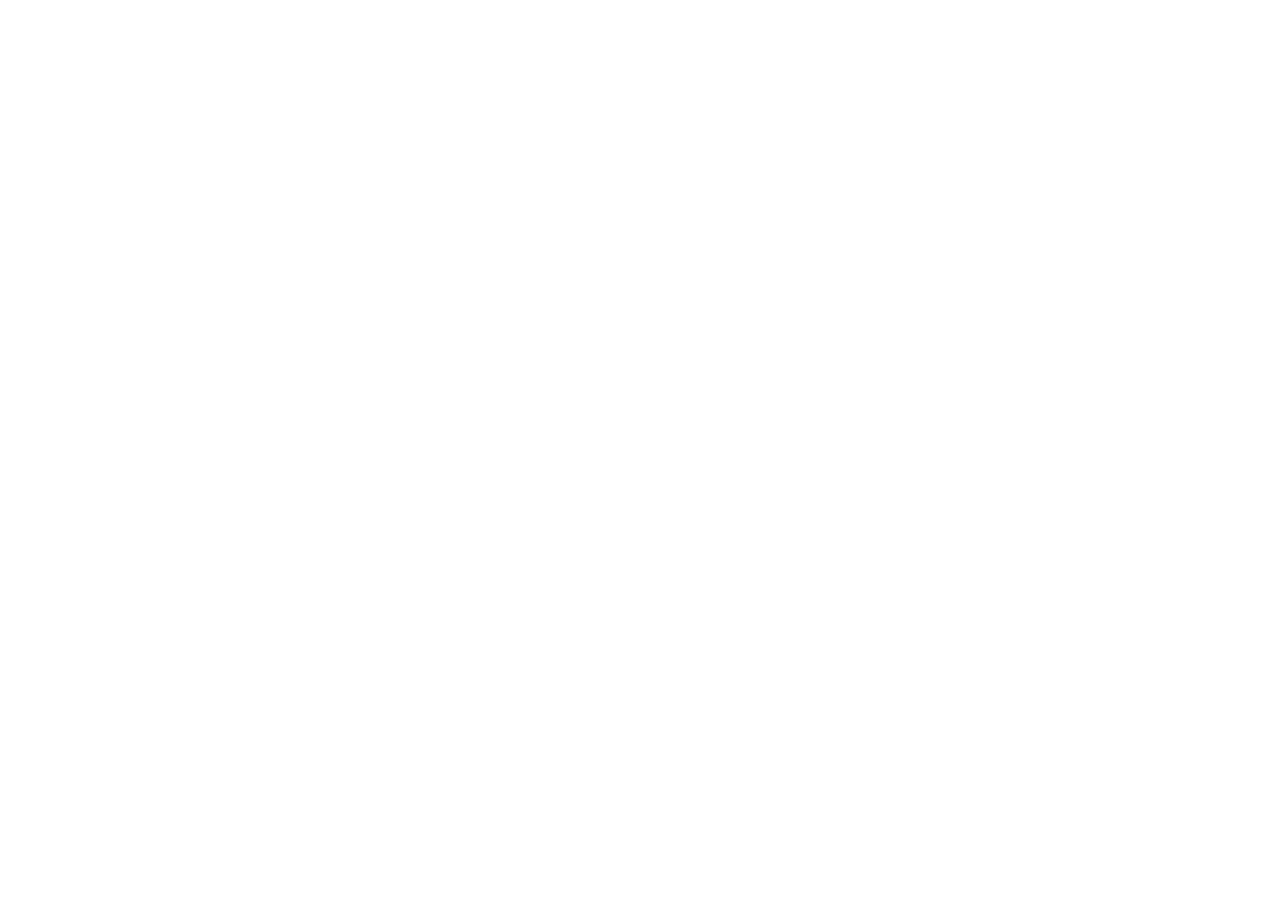
==== ProvaFront-End/form.html @ f28e066c "Add files via upload" ====
<!DOCTYPE html>
<html lang="en">
<head>
    <meta charset="UTF-8">
    <meta name="viewport" content="width=
    , initial-scale=1.0">
    <title>Document</title>
</head>
<body>
    



</body>
</html>
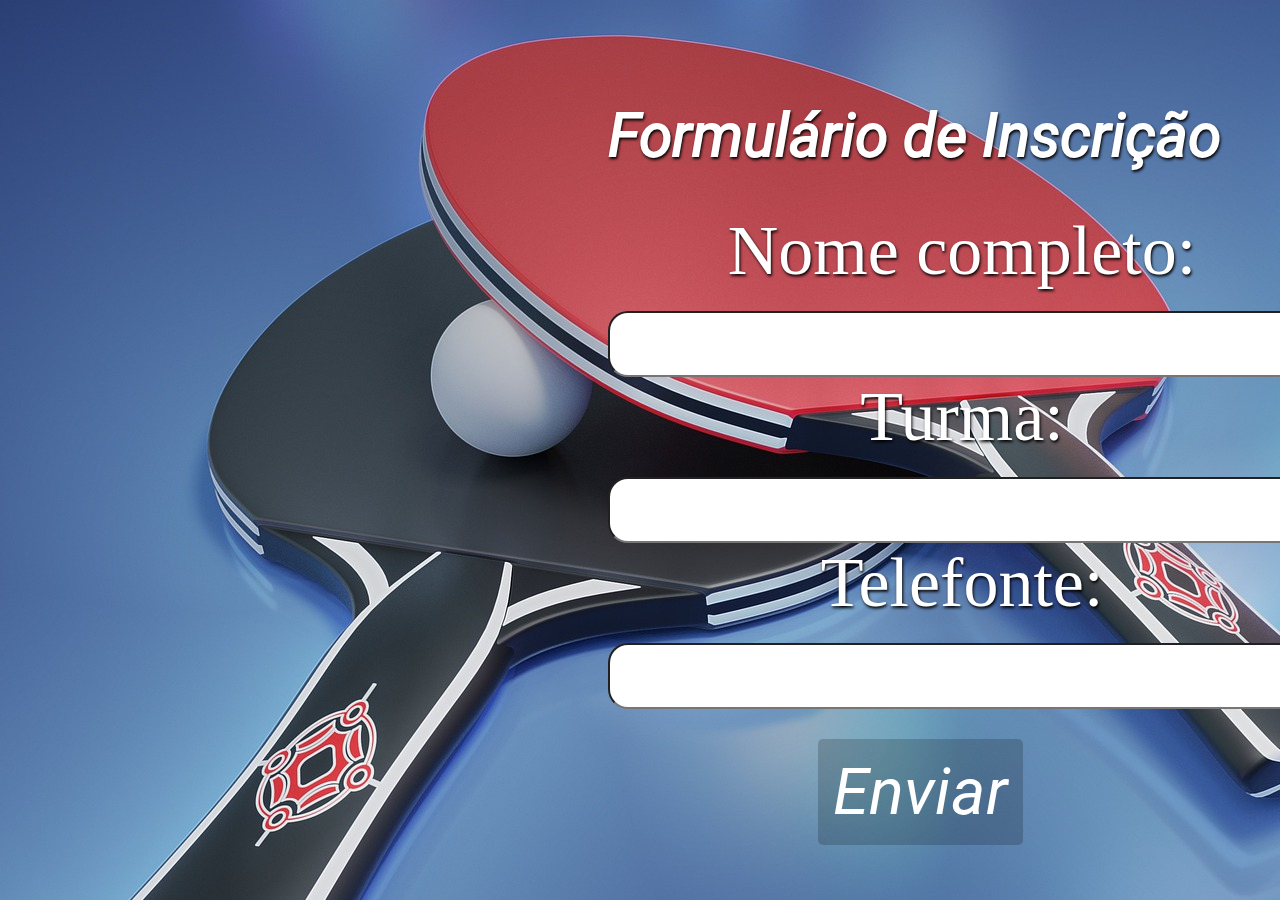
==== commit ed788fca: "Add files via upload" ====
--- a/ProvaFront-End/form.html
+++ b/ProvaFront-End/form.html
@@ -5,11 +5,29 @@
     <meta name="viewport" content="width=
     , initial-scale=1.0">
     <title>Document</title>
+    <link rel="stylesheet" href="style.css">
 </head>
 <body>
-    
+  <div class="titulo">
+    <h1>Formulário de Inscrição</h1>
+  </div>
+<div class="form">
+    <form>
+        <label for="name">Nome completo:</label><br>
+        <input type="text" id="name" name="name"><br>
+        <label for="turma">Turma:</label><br>
+        <input type="text" id="lname" name="lname">
+      </form>
+      <form>
+        <label for="fname">Telefonte:</label><br>
+        <input type="text" id="fname" name="fname"><br>
+        
+      </form>
+      <div class="btn2"><a href="" target=""  >Enviar</a>
+      </div>
 
 
 
+    </div>
 </body>
 </html>--- a/ProvaFront-End/style.css
+++ b/ProvaFront-End/style.css
@@ -0,0 +1,126 @@
+@font-face {
+    font-family: font;
+    src: url(fontes/Roboto/Roboto-Italic.ttf);
+}
+@font-face {
+    font-family: font2;
+    src: url(fontes/Roboto/Roboto-BoldItalic.ttf);
+}
+
+
+
+body{
+    background-image: url(imagens/table-tennis-g5b4357475_1920.jpg);
+    background-repeat: no-repeat;
+    image-resolution: 100%;
+    background-attachment: fixed;
+   
+}
+
+h1{
+    color: #ffffff;
+    font-size: 60px;
+    text-align: left;
+    margin-top: 100px;
+    text-shadow: 1px 2px 3px #000;
+    font-family: 'font';
+}
+hr{
+background-color: aliceblue;
+height: 1px;
+color: #ffffff;
+
+}
+
+p{
+color: #fff;
+font-size: 40px;
+text-shadow: 1px 2px 3px #000;
+margin-right: 500px;
+font-family: 'font2';
+margin-left: 500px;
+}
+
+.btn{
+    padding: 20px 20px;
+    background:  rgba(0, 0, 0, 0.185);
+    text-align: center;
+    border-radius: 5px;
+    user-select: none;
+    cursor: pointer;
+    font-size: 65px;
+   Display: inline-block;
+   Margin: 40px;
+   Padding: 15px;
+   font-family: 'font';
+   margin-top: 550px;
+   margin-left: 1400px;
+   position: absolute;
+ }
+ .btn:hover{
+    background:  rgba(0, 0, 0, 0.658);
+    
+}
+a{
+    Display: inline-block;
+    Text-decoration: none;
+    color: white;
+}
+
+.img{
+    position: absolute;
+    margin-top: 70px;
+    margin-left: 200px;
+}
+p{
+    margin-left: 1440px;
+margin-top: 140px;
+font-size: 70px;
+}
+.form{
+    text-align: center;
+    color: #fff;
+    font-size: 70px;
+    display:inline-block;
+    
+}
+input{
+    height: 60px;
+    font-size: 30px;
+    margin-top: 20px;
+    width: 700px;
+    border-radius: 20px;
+    margin-left: 600px;
+   
+}
+.titulo{
+    text-align: center;
+    margin-left: 600px;
+}
+
+label{
+    margin-left: 600px;
+    text-shadow: 1px 2px 3px #000;
+}
+
+.btn2{
+    padding: 20px 20px;
+    background:  rgba(0, 0, 0, 0.185);
+    text-align: center;
+    border-radius: 5px;
+    user-select: none;
+    cursor: pointer;
+    font-size: 65px;
+   Display: inline-block;
+   Margin: 40px;
+   Padding: 15px;
+   font-family: 'font';
+   margin-top: 30px;
+   margin-left: 156px;
+   position: absolute;
+ }
+
+ .btn2:hover{
+    background:  rgba(0, 0, 0, 0.658);
+    
+}
